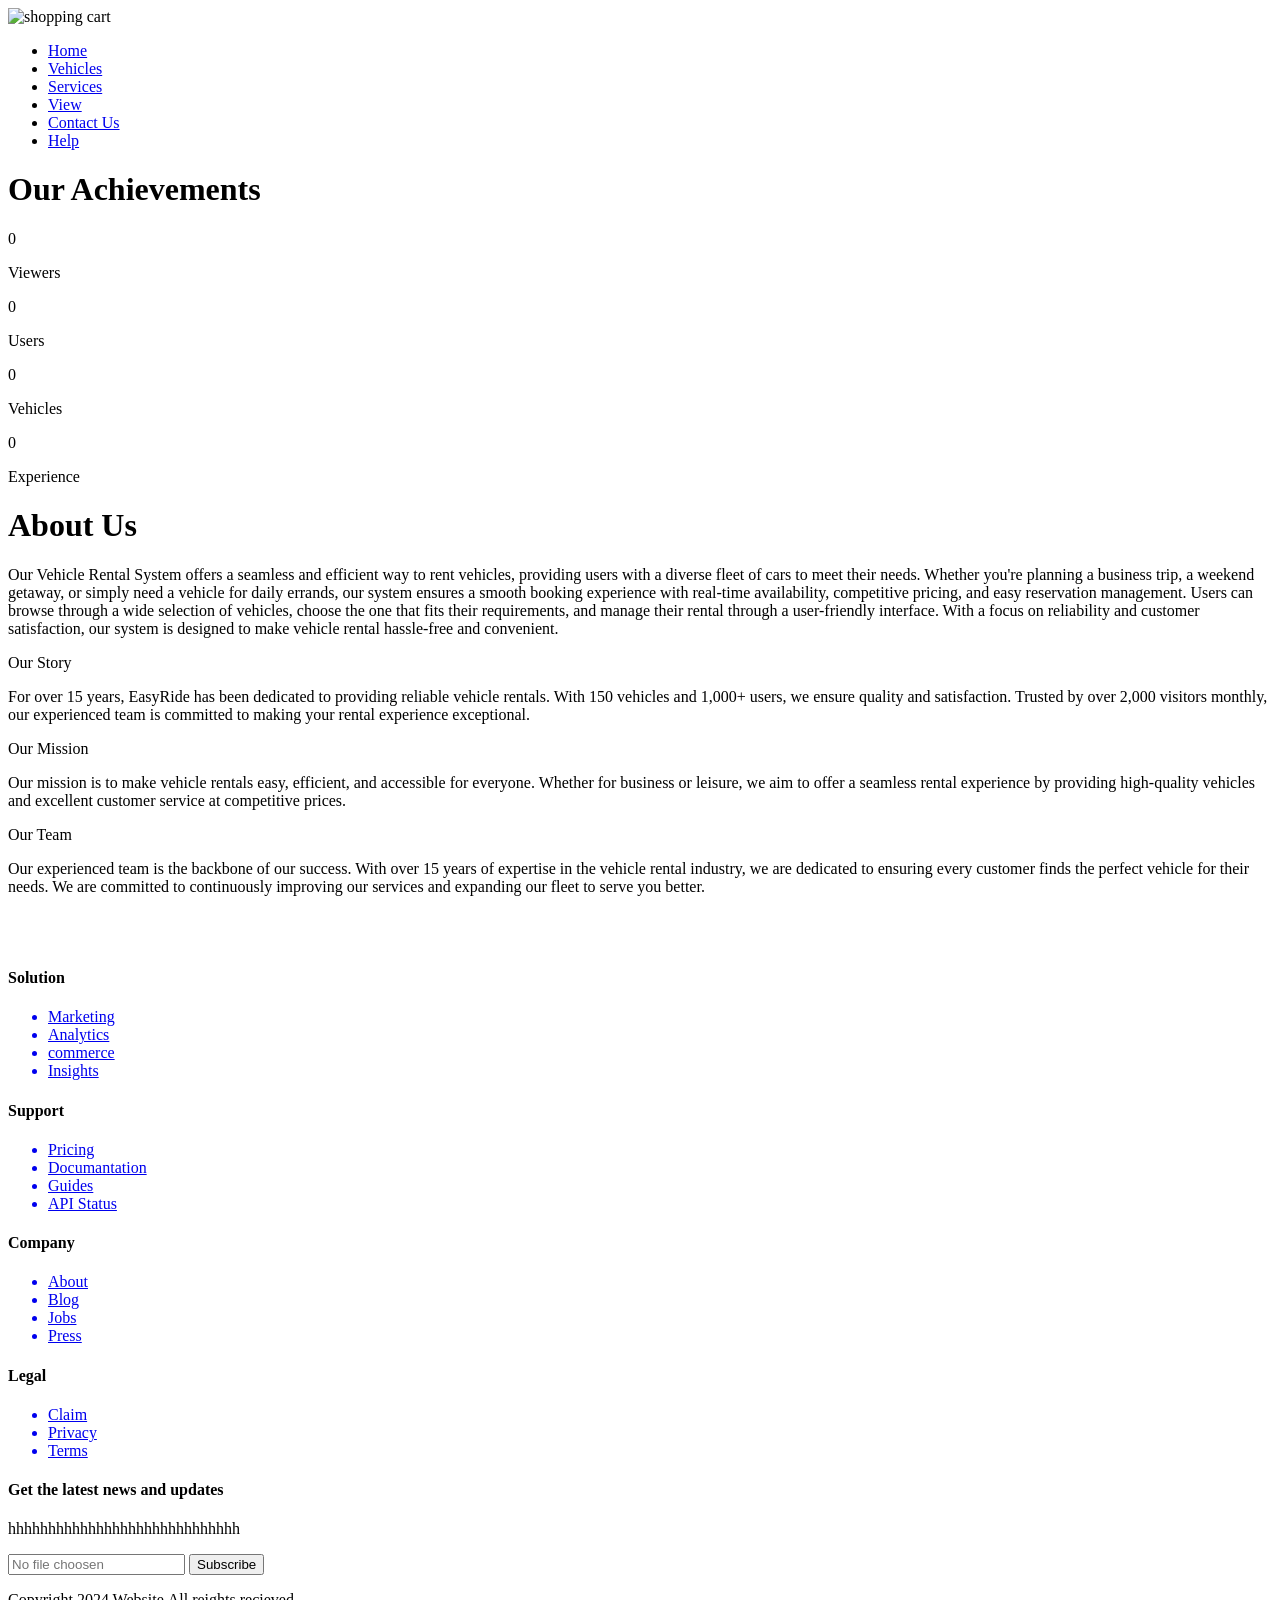
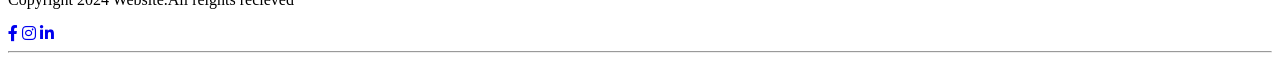
==== aboutpage/about.html @ 57ab4295 "Add files via upload" ====
<!DOCTYPE html>
<html>
  <head>
    <!-- add a title (a) -->
    <meta charset="UTF-8">
    <meta name="viewport" content="width=device-width, initial-scale=1">
    <title>EasyRide</title>
    <link rel="stylesheet" type="text/css" href="styles/about.css"/>
    <link rel="stylesheet" type="text/css" href="styles/aboutanime.css" />
    <script src="myScript.js"></script>
    <link rel="stylesheet" href="https://cdnjs.cloudflare.com/ajax/libs/font-awesome/6.0.0-beta3/css/all.min.css">
    <script src="js/aboutanime.js"></script>
  </head>
  <body class="aboutUs">
    <!-- add a logo (b) -->

    <diV class="header">
      
      <img
      src="images/esyride.png"
      alt="shopping cart"
      width="200"
      height="100"
      class="logo">
    </diV>

    
      <nav class="navbar">
        <ul>
          <li><a href="#">Home</a></li>
          <li><a href="news.html">Vehicles</a></li>
          <li><a href="register.html">Services</a></li>
          <li><a href="#">View</a></li>
          <li><a href="#">Contact Us</a></li>
          <li><a href="#">Help</a></li>
        </ul>
      </nav>
    </div>
    <div class="aboutUs">

        <div class="countdown-container">
            <h1>Our Achievements</h1>
            <div class="countdown-box">
                <div class="countdown">
                    <div class="countdown-item">
                        <span id="viewers">0</span>
                        <p>Viewers</p>
                    </div>
                    <div class="countdown-item">
                        <span id="users">0</span>
                        <p>Users</p>
                    </div>
                    <div class="countdown-item">
                        <span id="vehicles">0</span>
                        <p>Vehicles</p>
                    </div>
                    <div class="countdown-item">
                        <span id="experience">0</span>
                        <p> Experience</p>
                    </div>
                </div>
            </div>
        </div>

    

    <div class="about">
        <h1 class="h1">About Us</h1>
    
    <p class="para">Our Vehicle Rental System offers a seamless and efficient way to rent vehicles,
         providing users with a diverse fleet of cars to meet their needs. 
         Whether you're planning a business trip, a weekend getaway, or simply
          need a vehicle for daily errands, our system ensures a smooth booking experience with real-time 
          availability, competitive pricing, and easy reservation management. Users can browse through a wide selection of vehicles, 
          choose the one that fits their requirements, and manage their rental through a user-friendly interface. 
          With a focus on reliability and customer satisfaction, our system is designed to make vehicle rental hassle-free and convenient.
        </p>
    
    </div>  

    <div class="container1">
        <div class="box2">
            Our Story
            <P class="story">For over 15 years, EasyRide has been dedicated to providing reliable vehicle rentals. With 150 vehicles and 1,000+ users, we ensure quality and satisfaction. Trusted by over 2,000 visitors monthly, our experienced team is committed to making your rental experience exceptional.</P>
        </div>
        <div class="box2">
            Our Mission
            <p class="story">Our mission is to make vehicle rentals easy, efficient, and accessible for everyone. Whether for business or leisure, we aim to offer a seamless rental experience by providing high-quality vehicles and excellent customer service at competitive prices.</p>

        </div>
        <div class="box2">
            Our Team
            <p class="story">Our experienced team is the backbone of our success. With over 15 years of expertise in the vehicle rental industry, we are dedicated to ensuring every customer finds the perfect vehicle for their needs. We are committed to continuously improving our services and expanding our fleet to serve you better.</p>
        </div>
        
    </div>

    <br /><br />
   

    </div>
    
    <footer>
        <div class="footer-container">

        <div class="key">
              <h4>Solution</h4>
                <ul>
                  <a href="#"><li>Marketing</li></a>
                  <a href="#"><li>Analytics</li></a>
                  <a href="#"><li>commerce</li></a>
                  <a href="#"><li>Insights</li></a>
                </ul>
        </div>

        <div class="key">
            <h4>Support</h4>
              <ul>
                
                  <a href="#"><li>Pricing</li></a> 
                  <a href="#"><li>Documantation</li></a> 
                  <a href="#"><li>Guides</li></a> 
                  <a href="#"><li>API Status</li></a> 
                
              </ul>
        </div>

        <div class="key">
            <h4>Company</h4>
              <ul>
                <a href="about.html"><li>About</li></a> 
                <a href="#"><li>Blog</li></a> 
                <a href="#"><li>Jobs</li></a> 
                <a href="#"><li>Press</li></a> 
              </ul>
        </div>

        <div class="key">
          <h4>Legal</h4>
            <ul>
              <a href="#"><li>Claim</li></a>
              <a href="#"><li>Privacy</li></a>
              <a href="#"><li>Terms</li></a> 
            </ul>
        </div>

        <div class="key">
          <h4>Get the latest news and updates</h4>
            <p>hhhhhhhhhhhhhhhhhhhhhhhhhhhhh</p>
            <input type="text" placeholder="No file choosen">
            <button class="subscribe-btn">Subscribe</button>
        </div>

      </div>

      

      <diV class="copy-right"><p>Copyright 2024 Website.All reights recieved</p>
      <div class="social-media">
          <a href="https://www.facebook.com" target="_blank"><i class="fab fa-facebook-f"></i></a>
          <a href="https://www.instagram.com" target="_blank"><i class="fab fa-instagram"></i></a>
          <a href="https://www.linkedin.com" target="_blank"><i class="fab fa-linkedin-in"></i></a>
      </div>
    </diV>
    <hr>
    </footer>
  </body>
</html>
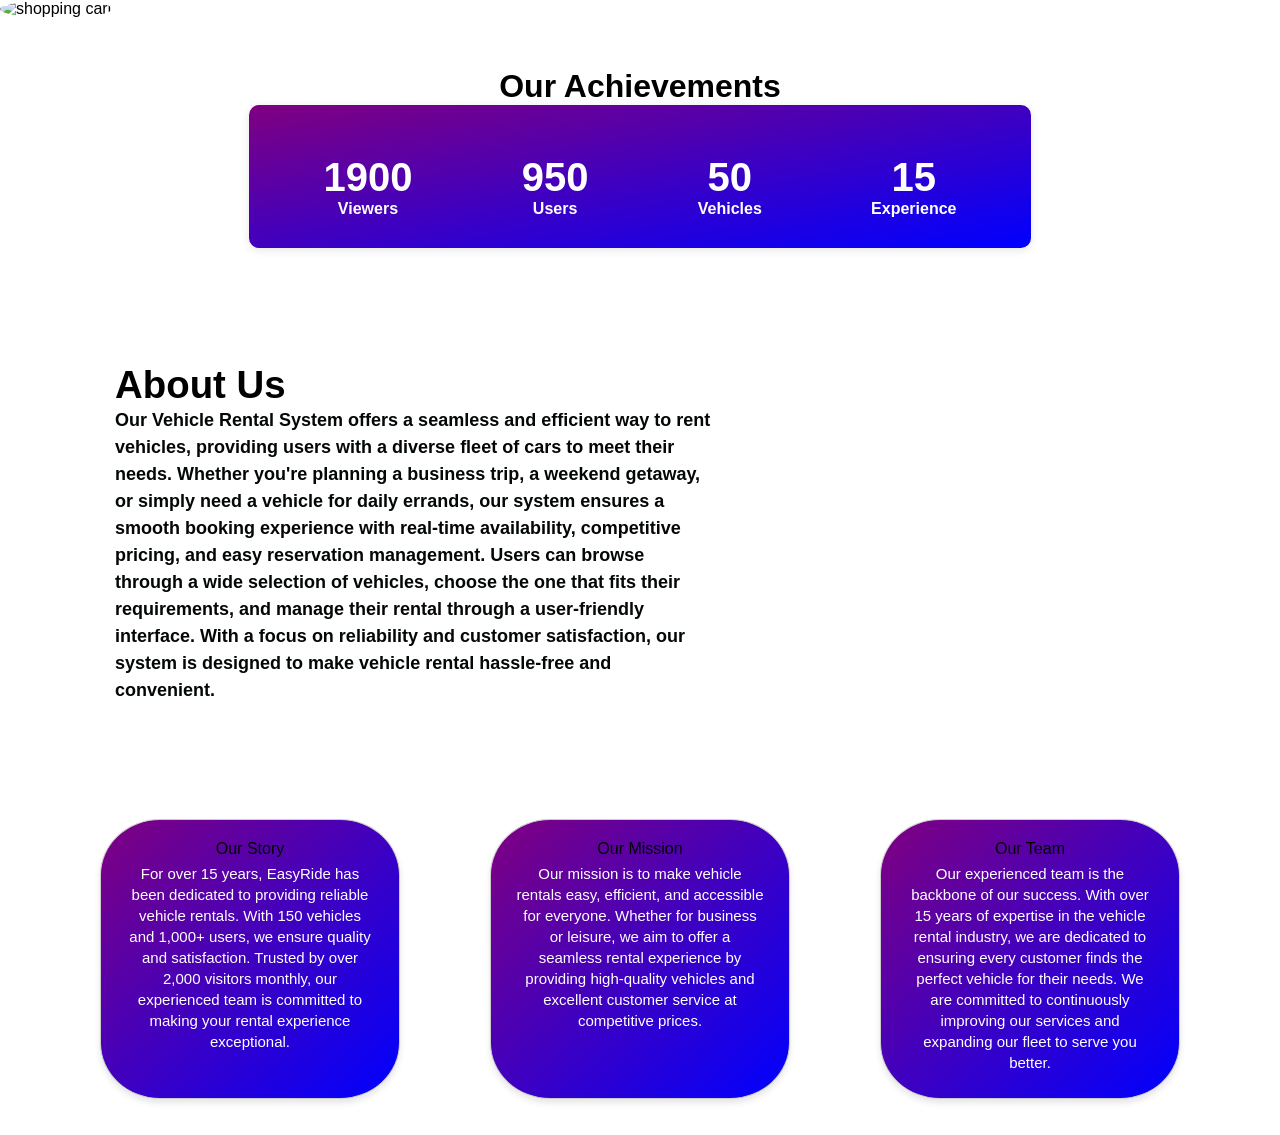
==== commit daf3f37a: "Update about.html" ====
--- a/aboutpage/about.html
+++ b/aboutpage/about.html
@@ -5,11 +5,11 @@
     <meta charset="UTF-8">
     <meta name="viewport" content="width=device-width, initial-scale=1">
     <title>EasyRide</title>
-    <link rel="stylesheet" type="text/css" href="styles/about.css"/>
-    <link rel="stylesheet" type="text/css" href="styles/aboutanime.css" />
+    <link rel="stylesheet" type="text/css" href="./about.css"/>
+    <link rel="stylesheet" type="text/css" href="./aboutanime.css" />
     <script src="myScript.js"></script>
     <link rel="stylesheet" href="https://cdnjs.cloudflare.com/ajax/libs/font-awesome/6.0.0-beta3/css/all.min.css">
-    <script src="js/aboutanime.js"></script>
+    <script src="./aboutanime.js"></script>
   </head>
   <body class="aboutUs">
     <!-- add a logo (b) -->
@@ -25,17 +25,7 @@
     </diV>
 
     
-      <nav class="navbar">
-        <ul>
-          <li><a href="#">Home</a></li>
-          <li><a href="news.html">Vehicles</a></li>
-          <li><a href="register.html">Services</a></li>
-          <li><a href="#">View</a></li>
-          <li><a href="#">Contact Us</a></li>
-          <li><a href="#">Help</a></li>
-        </ul>
-      </nav>
-    </div>
+
     <div class="aboutUs">
 
         <div class="countdown-container">
@@ -100,69 +90,7 @@
 
     </div>
     
-    <footer>
-        <div class="footer-container">
-
-        <div class="key">
-              <h4>Solution</h4>
-                <ul>
-                  <a href="#"><li>Marketing</li></a>
-                  <a href="#"><li>Analytics</li></a>
-                  <a href="#"><li>commerce</li></a>
-                  <a href="#"><li>Insights</li></a>
-                </ul>
-        </div>
-
-        <div class="key">
-            <h4>Support</h4>
-              <ul>
-                
-                  <a href="#"><li>Pricing</li></a> 
-                  <a href="#"><li>Documantation</li></a> 
-                  <a href="#"><li>Guides</li></a> 
-                  <a href="#"><li>API Status</li></a> 
-                
-              </ul>
-        </div>
-
-        <div class="key">
-            <h4>Company</h4>
-              <ul>
-                <a href="about.html"><li>About</li></a> 
-                <a href="#"><li>Blog</li></a> 
-                <a href="#"><li>Jobs</li></a> 
-                <a href="#"><li>Press</li></a> 
-              </ul>
-        </div>
-
-        <div class="key">
-          <h4>Legal</h4>
-            <ul>
-              <a href="#"><li>Claim</li></a>
-              <a href="#"><li>Privacy</li></a>
-              <a href="#"><li>Terms</li></a> 
-            </ul>
-        </div>
-
-        <div class="key">
-          <h4>Get the latest news and updates</h4>
-            <p>hhhhhhhhhhhhhhhhhhhhhhhhhhhhh</p>
-            <input type="text" placeholder="No file choosen">
-            <button class="subscribe-btn">Subscribe</button>
-        </div>
-
-      </div>
-
-      
-
-      <diV class="copy-right"><p>Copyright 2024 Website.All reights recieved</p>
-      <div class="social-media">
-          <a href="https://www.facebook.com" target="_blank"><i class="fab fa-facebook-f"></i></a>
-          <a href="https://www.instagram.com" target="_blank"><i class="fab fa-instagram"></i></a>
-          <a href="https://www.linkedin.com" target="_blank"><i class="fab fa-linkedin-in"></i></a>
-      </div>
-    </diV>
-    <hr>
-    </footer>
+   <!--footer-->
+    
   </body>
-</html>+</html>
--- a/aboutpage/about.css
+++ b/aboutpage/about.css
@@ -0,0 +1,281 @@
+/* Reset Default Styles */
+* {
+    margin: 0;
+    padding: 0;
+    box-sizing: border-box;
+}
+
+.logo {
+    border-radius: 50%;
+    width: 100px;
+    height: 100px;
+}
+/* Navigation Bar */
+.navbar {
+    background: linear-gradient(to right, #1E90FF, #003366);
+    padding: 10px;
+}
+
+.navbar ul {
+    list-style-type: none;
+    display: flex;
+    justify-content: left;
+    gap: 30px;
+}
+
+.navbar li {
+    display: inline-block;
+    position: relative;
+}
+
+.navbar a {
+    color: white;
+    text-decoration: none;
+    padding: 10px 20px;
+    display: block;
+    transition: color 0.3s ease;
+}
+.navbar a::before {
+    content: "";
+    position: absolute;
+    top: 35px;
+    left: 5px;
+    width: 82%;
+    height: 2px;
+    border-radius: 5px;
+    background-color: #f2f2f8; 
+    transform: scaleX(0); 
+    transition: transform 0.3s ease;
+    transform-origin: left;
+}
+
+.navbar a:hover::before {
+    transform: scaleX(1); 
+}
+
+.navbar a:hover {
+    color: #f2f2f8; 
+}
+
+	/*about page*/
+
+.aboutUs{
+	  background-image: url(../images/r3.svg);
+	  background-size:cover;
+	  background-position: center;
+	  background-repeat: no-repeat;
+	  min-height: 50vh; 
+	 
+	  
+  }
+
+.highlight1{
+	background-color:#adadad ; /* #f44506,#e0f542,#a9aaab  Coral */
+	color: #02060a;
+	display: flex;
+	justify-content: center;
+	opacity: 94%;
+
+	margin-right: 10px;
+	margin-left: 10px;
+
+	
+}
+ 
+.box1{
+	background-color: #c5c5c5;
+	width:auto;
+	text-align: center;
+
+	padding: 30px 90px 30px 90px;
+
+	font-size: 30px;
+	font-weight: 1000;
+	font-family:'Segoe UI', Tahoma, Geneva, Verdana, sans-serif
+}
+
+  
+.about{
+	font-family:'Segoe UI', Tahoma, Geneva, Verdana, sans-serif;
+	font-size: larger;
+	margin: 115px;
+
+}
+
+.para{
+	font-size: 18px;
+    font-weight: bold;
+	font-family: 'Arial', sans-serif;
+	color:  #040707;
+
+	line-height: 1.5; 
+	align-content:left;
+	width:600px;
+
+	
+	 
+}
+.container1 {
+    display: flex; 
+    flex-direction: row; 
+    justify-content: space-between; 
+    gap: 10px; 
+    margin: 0 100px; 
+    flex-wrap: wrap; /* Allow wrapping on smaller screens */
+}
+
+.box2 {
+	
+    padding: 20px; 
+    background: linear-gradient(to bottom right, #800080, #0000ff);
+    border-radius: 20%;
+    border: 1px solid #ccc;
+    box-shadow: 0 4px 6px rgba(0, 0, 0, 0.1); 
+    transition: background-color 0.3s ease; 
+    min-width: 250px; 
+    width: 300px;
+    max-width: calc(33.33% - 30px); /* Maintain a responsive max width */
+    text-align: center; 
+}
+
+  .box2:hover {
+	background: linear-gradient(to right,#1d3f2c, #153555); 
+	box-shadow: 0 6px 8px rgba(0, 0, 0, 0.2); 
+  }
+ 
+
+.story{
+	margin: 5px; 
+  	font-size: 15px; 
+  	color: #fff; 
+  	line-height: 1.4; 
+  	overflow: hidden;
+  	
+}
+.hr1{
+	color: #ffffff;
+	position: relative;
+	height: 3px;
+	margin-right: 110px;
+	margin-left: 100px;
+}
+	
+/* Footer */
+.footer-container {
+    background-color: #333333;
+    color: #ffffff;
+    display: flex;
+    justify-content: space-between;
+    padding: 40px 80px; 
+    flex-wrap: wrap; 
+}
+
+.footer-container .key {
+    flex: 1; 
+    margin: 10px;
+}
+
+.footer-container .key h4 {
+    font-size: 20px;
+    color: #ffffff;
+    margin-bottom: 15px;
+}
+
+.footer-container .key ul {
+    list-style-type: none;
+    padding-left: 0;
+}
+
+.footer-container .key ul li {
+    margin-bottom: 10px;
+}
+
+.footer-container .key ul a {
+    text-decoration: none;
+    color: #ffffff;
+    transition: color 0.3s ease;
+}
+
+.footer-container .key ul a:hover {
+    color: #5bb5ee; 
+}
+
+/* Subscribe Section */
+.footer-container .subscribe-section {
+    flex: 1;
+    margin: 10px;
+}
+
+.footer-container .subscribe-section h4 {
+    margin-bottom: 15px;
+    font-size: 20px;
+}
+
+.footer-container .subscribe-section p {
+    margin-bottom: 10px;
+}
+
+.footer-container .subscribe-section input[type="text"] {
+    padding: 8px;
+    margin-right: 10px;
+    border-radius: 5px;
+    border: none;
+    width: 200px;
+}
+
+.footer-container .subscribe-btn {
+    padding: 8px 20px;
+    background-color: #f91008;
+    border: none;
+    color: #ffffff;
+    border-radius: 5px;
+    cursor: pointer;
+    transition: background-color 0.3s ease;
+}
+
+.footer-container .subscribe-btn:hover {
+    background-color: #c50c06;
+}
+
+/* Social Media Links */
+.copy-right {
+    background-color: #000000;
+    color: #cdcdcd;
+    padding: 15px 80px;
+    display: flex;
+    justify-content: space-between;
+    align-items: center;
+    flex-wrap: wrap;
+}
+
+.copy-right p {
+    margin: 0;
+}
+
+.social-media {
+    display: flex;
+    gap: 20px;
+}
+
+.social-media a {
+    color: #ffffff;
+    font-size: 24px;
+    transition: color 0.3s ease;
+}
+
+.social-media a:hover {
+    color: #5bb5ee; /* Hover color for social icons */
+}
+
+/* Mobile Responsiveness */
+@media (max-width: 768px) {
+    .footer-container {
+        flex-direction: column; /* Stack items vertically */
+        text-align: center;
+    }
+    .copy-right {
+        flex-direction: column;
+        text-align: center;
+    }
+}
+
--- a/aboutpage/aboutanime.css
+++ b/aboutpage/aboutanime.css
@@ -0,0 +1,45 @@
+body {
+    font-family: Arial, sans-serif;
+}
+.countdown-container {
+    text-align: center;
+    margin: 50px 0;
+    
+    
+}
+
+.countdown-box {
+    background: linear-gradient(to bottom right, #800080, #0000ff);
+
+
+    color: white;
+    padding: 20px;
+    border-radius: 10px;
+    display: inline-block;
+    min-width: 300px;
+    box-shadow: 0 2px 10px rgba(0, 0, 0, 0.1);
+}
+
+.countdown {
+    display: flex;
+    justify-content:space-around;
+    width: 58vw;
+    flex-wrap: wrap;
+    margin-top: 20px;
+}
+
+.countdown-item {
+    margin: 10px;
+    font-weight: bold;
+    
+    transition: transform 0.5s;
+}
+
+.countdown-item:hover {
+    transform: scale(1.1);
+}
+
+.countdown-item span {
+    display: block;
+    font-size: 40px;
+}
